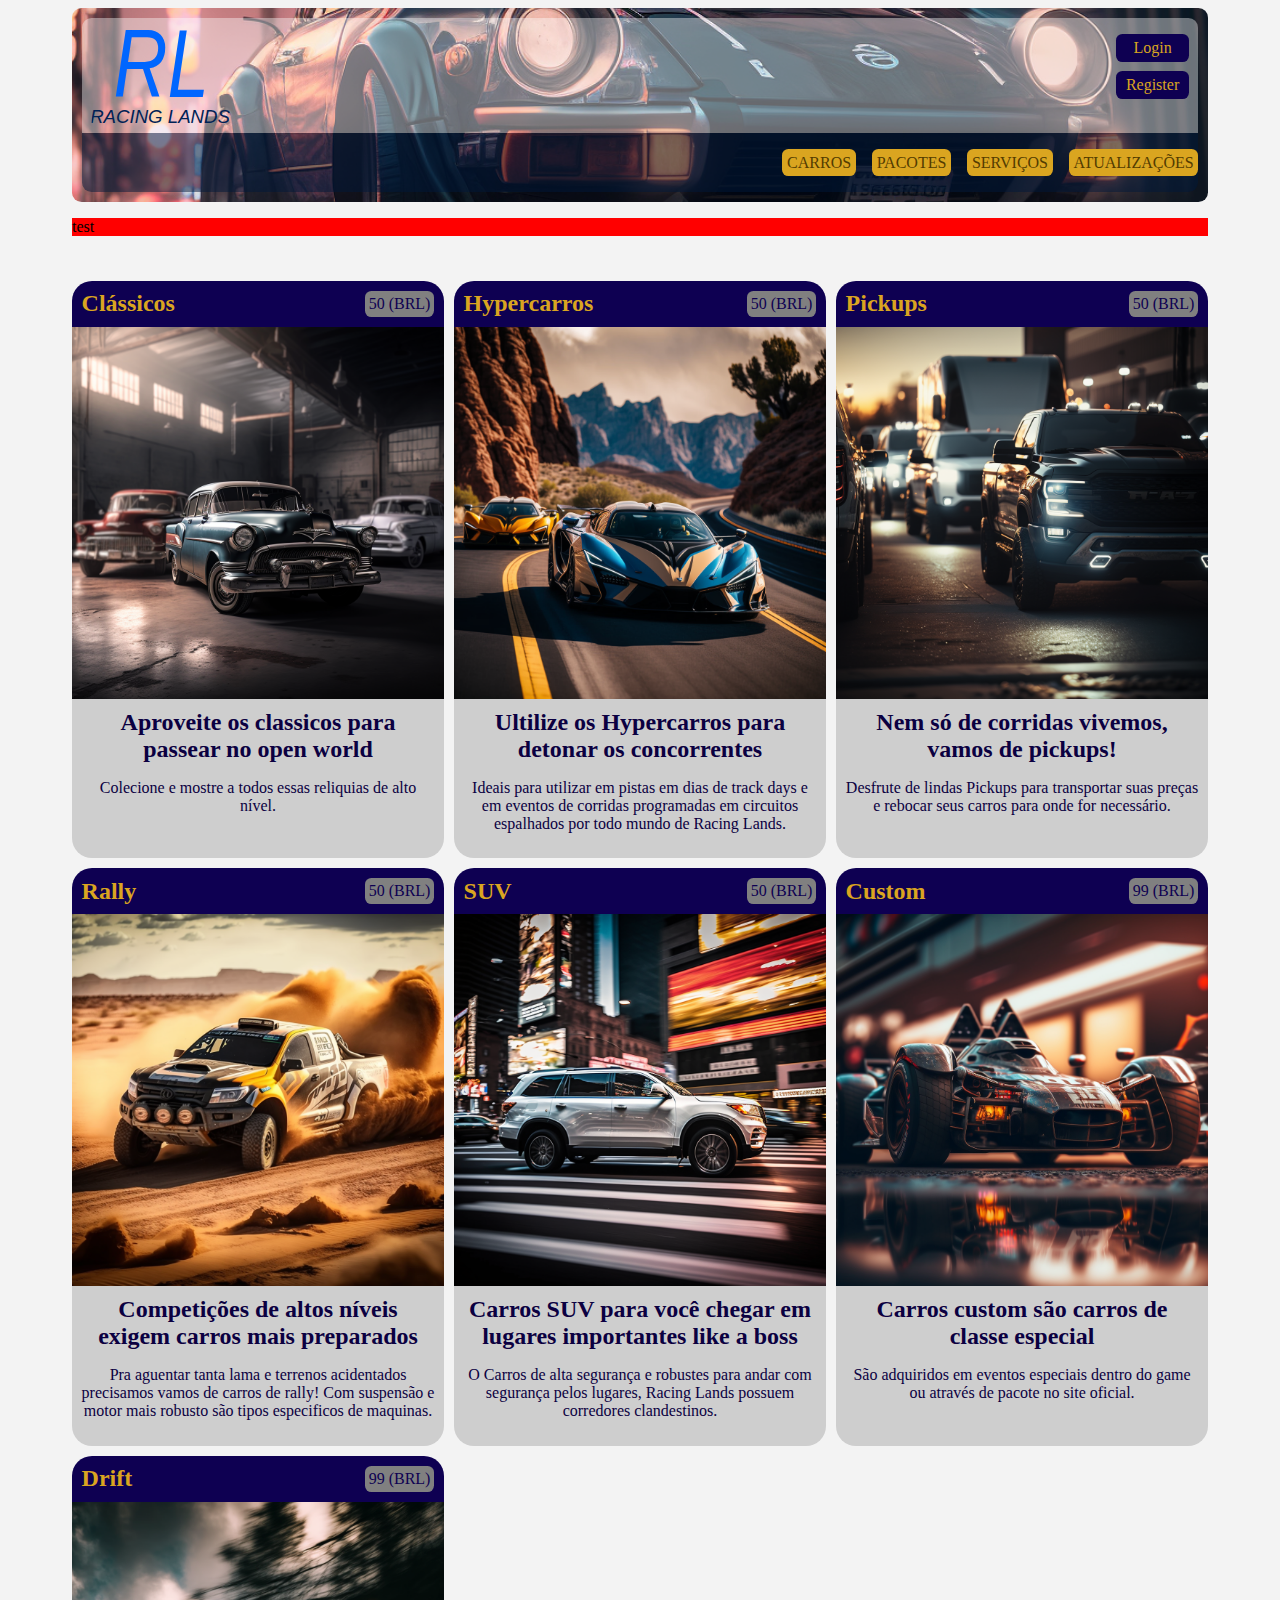
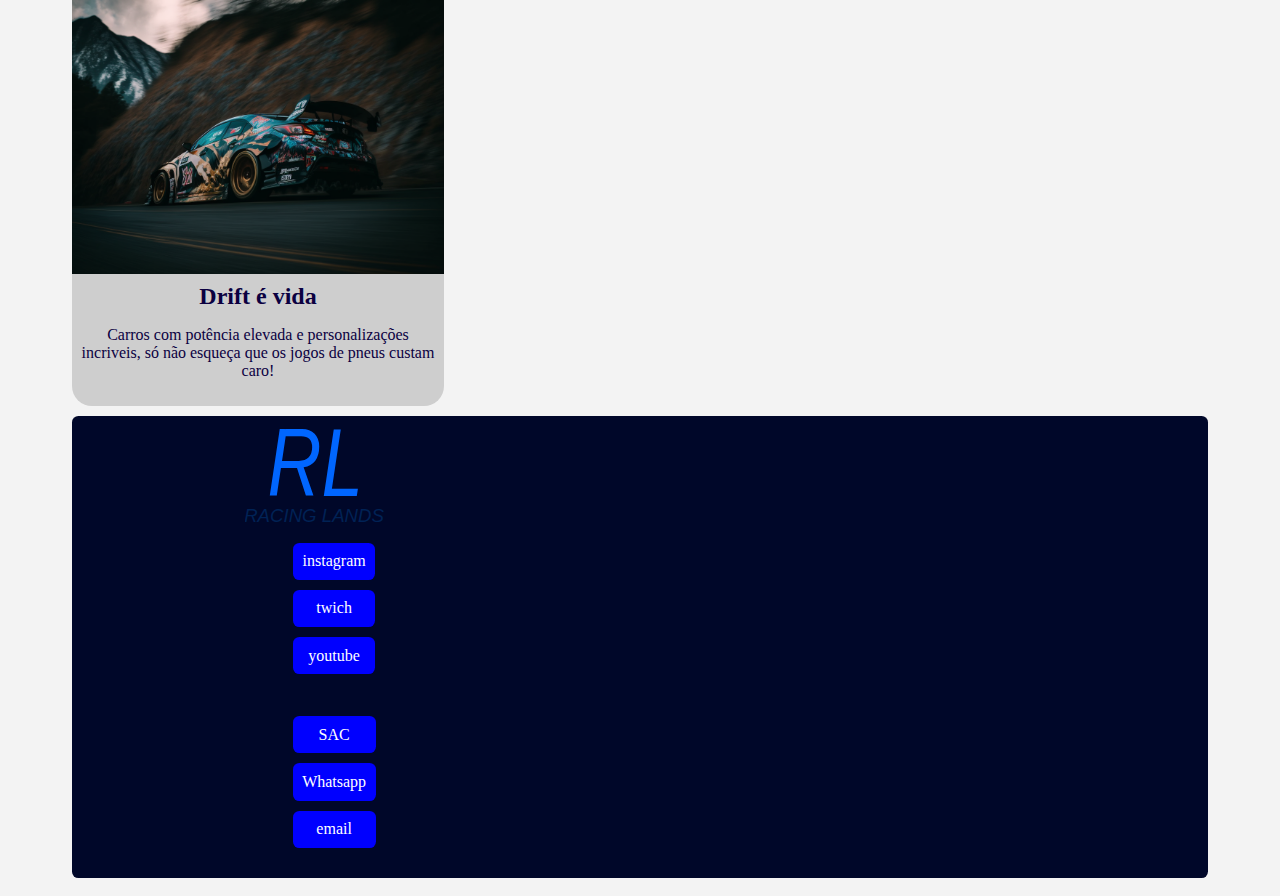
==== index.html @ 7b497609 "c1" ====
<html>

<head>
  <meta charset="UTF-8">
  <meta name="viewport" content="width=device-width, initial-scale=1.0">
  <link rel="stylesheet" href="/style/index.css">
  <title> Racing Lands </title>
</head>

<body>
  <div class="all">

    <header class="topbox">
      <div class="topboxstyle"><img id="logo" src="/img/logo.svg">
        <nav>
          <ul class="list">
            <li id="logreg"> <a href="/"> Login</a>
            </li>
            <li id="logreg"> <a href="/"> Register</a>
            </li>
          </ul>
        </nav>
      </div>

      <nav class="mainnav , topboxstyle2">
        <ul class=" list , mainnavbuttons">
          <li class="mnbuttons"><a href="/subpag/carros.html"> CARROS</a></li>

          <li class="mnbuttons"><a href="/subpag/pacotes.html"> PACOTES</a></li>

          <li class="mnbuttons"><a href="/subpag/servicos.html"> SERVIÇOS</a></li>

          <li class="mnbuttons"><a href="/subpag/atualizacoes.html"> ATUALIZAÇÕES</a></li>
        </ul>
      </nav>
    </header>

    <main>
      <section class="mainscript"><p>test</p></section>
    </main>


    <main class="container">
    <div class="productinto">
      
      <section class="section">
        <div class="item">
          <h2 class="descrip"><a href=" /">Clássicos</a></h2>
          <a class="tag1" href="/">50 (BRL)</a>
        </div>
        <div class="img1"><img src="/img/car/classico.png" alt="img_by_midjourney"></div>
        <div class="cont">
          <h2>Aproveite os classicos para passear no open world </h2>
          <p>Colecione e mostre a todos essas reliquias de alto nível. </p>
        </div>
      </section>

      <section class="section">
        <div class="item">
          <h2 class="descrip"><a href=" /">Hypercarros</a></h2>
          <a class="tag1" href="/">50 (BRL)</a>
        </div>

        <div class="img1"><img src="/img/car/hypercar.png" alt="img_by_midjourney"></div>
        <div class="cont">
          <h2>Ultilize os Hypercarros para detonar os concorrentes</h2>
          <p>Ideais para utilizar em pistas em dias de track days e em eventos de corridas programadas em circuitos espalhados por todo mundo de Racing Lands.</p>
        </div>
      </section>

      <section class="section">
        <div class="item">
          <h2 class="descrip"><a href=" /">Pickups</a></h2>
          <a class="tag1" href="/">50 (BRL)</a>
        </div>
        
        <div class="img1"><img src="/img/car/work.png" alt="img_by_midjourney"></div>
        <div class="cont">
          <h2>Nem só de corridas vivemos, vamos de pickups!</h2>
          <p>Desfrute de lindas Pickups para transportar suas preças e rebocar seus carros para onde for necessário.</p>
        </div>
        </section>
        
        
        <section class="section">
        <div class="item">
          <h2 class="descrip"><a href=" /">Rally</a></h2>
          <a class="tag1" href="/">50 (BRL)</a>
        </div>
        
        <div class="img1"><img src="/img/car/rally.png" alt="img_by_midjourney"></div>
        <div class="cont">
          <h2>Competições de altos níveis exigem carros mais preparados </h2>
          <p>Pra aguentar tanta lama e terrenos acidentados precisamos vamos de carros de rally! Com suspensão e motor mais robusto são tipos especificos de maquinas.</p>
        </div>
        </section>
        
        
        <section class="section">
        <div class="item">
          <h2 class="descrip"><a href=" /">SUV</a></h2>
          <a class="tag1" href="/">50 (BRL)</a>
        </div>
        
        <div class="img1"><img src="/img/car/suv.png" alt="img_by_midjourney"></div>
        <div class="cont">
          <h2>Carros SUV para você chegar em lugares importantes like a boss</h2>
          <p>O Carros de alta segurança e robustes para andar com segurança pelos lugares, Racing Lands possuem corredores clandestinos.</p>
        </div>
        </section>
        
        
        <section class="section">
        <div class="item">
          <h2 class="descrip"><a href=" /">Custom</a></h2>
          <a class="tag1" href="/">99 (BRL)</a>
        </div>
        
        <div class="img1"><img src="/img/car/custom.png" alt="img_by_midjourney"></div>
        <div class="cont">
          <h2>Carros custom são carros de classe especial </h2>
          <p>São adquiridos em eventos especiais dentro do game ou através de pacote no site oficial.</p>
        </div>
        </section>
        
        <section class="section">
        <div class="item">
          <h2 class="descrip"><a href=" /">Drift</a></h2>
          <a class="tag1" href="/">99 (BRL)</a>
        </div>
        
        <div class="img1"><img src="/img/car/Drift.png" alt="img_by_midjourney"></div>
        <div class="cont">
          <h2>Drift é vida</h2>
          <p>Carros com potência elevada e personalizações incriveis, só não esqueça que os jogos de pneus custam caro! </p>
        </div>
      </section>
  
  <footer class="footer">
      <section>
        <div class="botlogo">
          <img src="/img/logo.svg" alt="">
        </div>

        <nav class="ftbuttonsdisplay">
          <ul class="list">
            <img src="" alt="">
            <li class="ftbuttons">instagram</li>

            <img src="" alt="">
            <li class="ftbuttons">twich</li>

            <img src="" alt="">
            <li class="ftbuttons">youtube</li>
          </ul>
        </nav>
        <nav class="ftbuttonsdisplay">
          <ul class="list">
            <img src="" alt="">
            <li class="ftbuttons">SAC </li>

            <img src="" alt="">
            <li class="ftbuttons">Whatsapp</li>

            <img src="" alt="">
            <li class="ftbuttons">email</li>
          </ul>
        </nav>
      </section>
    </footer>
<script src="/script.js"></script>
</body>

</html>
---- style/index.css ----
/*Geral config start*/

/* Personalização da barra de rolagem */
::-webkit-scrollbar {
  width: 0.6rem;

  background-color: #c5c3c3;
}
/* Personalização do polegar da barra de rolagem */
::-webkit-scrollbar-thumb {
  background-color: #dddddd;
  border-radius: 1rem;
}

body,
a,
h2,
div,
h1 {
  text-decoration: none;
  color: inherit;
  margin: 0px;
}
body {
  max-width: 90%;
  margin: auto;
  font-size: 16px;
  background-color: #f3f3f3;
}
.all {
  display: grid;
  grid-template-rows: repeat(4, auto);
  margin: 0.5rem;
}
/*header start*/

.topbox {
  display: grid;
  grid-row: 1 /2;
  border-radius: 0.6rem;
  padding: 0.6rem;
  background-image: url("/img/topbar/top1.png");
  background-repeat: no-repeat;
  background-position: center;
  background-size: cover;
}

.topboxstyle {
  display: grid;
  grid-template-columns: 4fr 1fr;

  border-top-left-radius: 0.6rem;
  border-top-right-radius: 0.6rem;

  background-color: rgba(255, 255, 255, 0.4);
}
.topboxstyle2 {
  border-bottom-left-radius: 0.6rem;
  border-bottom-right-radius: 0.6rem;

  background-color: rgba(0, 23, 58, 0.5);
}

#logo {
  align-self: center;

  padding: 0.6rem;
  border-radius: 0.6rem;
}

.list {
  align-self: center;
  justify-self: end;
  text-decoration: none;
  list-style: none;
  text-align: center;
}
/* register and login buttons*/
#logreg {
  grid-column: 2;

  font-size: 1rem;
  padding: 5px 0.6rem;
  margin: 0.6rem;
  border-radius: 0.4rem;

  background-color: rgb(14, 0, 82);
  color: rgb(218, 165, 32);

  transition: 0.2s;
}

#logreg:hover {
  grid-column: 2;

  font-size: 1rem;
  padding: 5px 0.6rem;
  margin: 0.6rem;
  border-radius: 0.4rem;

  color: rgb(83, 60, 1);
  background-color: rgb(218, 165, 32);

  transform: scale(1.1);
  transition: 0.2s;
}

/* register and login buttons end*/

/*main nav base*/

.mainnavbuttons {
  display: flex;

  place-content: center;

  gap: 1rem;
}
/*main nav buttons start*/
.mnbuttons {
  border-radius: 0.4rem;
  padding: 0.3rem;
  font-size: 1rem;

  text-align: center;

  color: rgb(83, 60, 1);
  background-color: rgb(218, 165, 32);

  transition: 0.1s;
}

.mnbuttons:hover {
  border-radius: 0.4rem;
  padding: 0.3rem;
  font-size: 1rem;

  text-align: center;

  color: rgb(14, 0, 82);
  background-color: rgb(91, 156, 255);

  transition: 0.2s;
  transform: scale(1.1);
}
/*main nav buttons end*/

/*header end*/

/* Main start*/

.mainscript {
  grid-row: 2/3;
  background-color: red;
}

.container {
  display: grid;
  grid-row: 3/4;

  font-size: 1rem;
  padding-top: 0.6rem;
  padding-bottom: 0.6rem;
  gap: 0.6rem;
}

.productinto {
  display: grid;
  grid-row: 3 / 4;

  grid-template-columns: repeat(3, 1fr);
  gap: 10px;
}

.section {
  grid-template-rows: auto auto 1fr;
  display: grid;
}

.item {
  display: grid;

  max-width: 100%;
  grid-template-columns: 1fr auto;
  grid-row: 1;
  padding: 0.6rem;
  gap: 5px;

  color: rgb(218, 165, 32);
  background-color: rgb(14, 0, 82);

  text-align: center;

  border-top-right-radius: 20px;
  border-top-left-radius: 20px;
}
.descrip {
  place-self: start;
}
.tag1 {
  color: rgb(14, 0, 82);
  background-color: rgb(128, 128, 128);
  padding: 4px;
  border-radius: 0.4rem;

  place-self: center;
}

.img1 {
  grid-row: 2;
}
.img1 img {
  max-width: 100%;
  max-height: 100%;
}

.cont {
  grid-row: 3 / 5;

  color: rgb(11, 0, 65);
  background-color: rgb(206, 206, 206);

  text-align: center;
  padding: 0.6rem;
  border-bottom-left-radius: 20px;
  border-bottom-right-radius: 20px;
}
/* normal container end*/

/*normal footer start*/

.footer {
  display: grid;

  grid-row: 4 /5;

  grid-column: 1/4;
  font-size: 1rem;

  padding: 0.6rem;
  grid-template-columns: repeat(3, auto);

  border-radius: 0.4rem;
  background-color: rgba(0, 7, 41);
}

.botlogo {
  place-self: center;
}
.ftbuttonsdisplay {
  display: grid;
  grid-template-columns: auto auto;
}
.ftbuttons {
  background-color: rgb(0, 0, 255);

  margin: 5px;
  border-radius: 0.4rem;
  padding: 0.6rem;

  color: white;
}

/*Normal footer end*/

/*Media Start 700px

@media (max-width: 700px) {

}*/
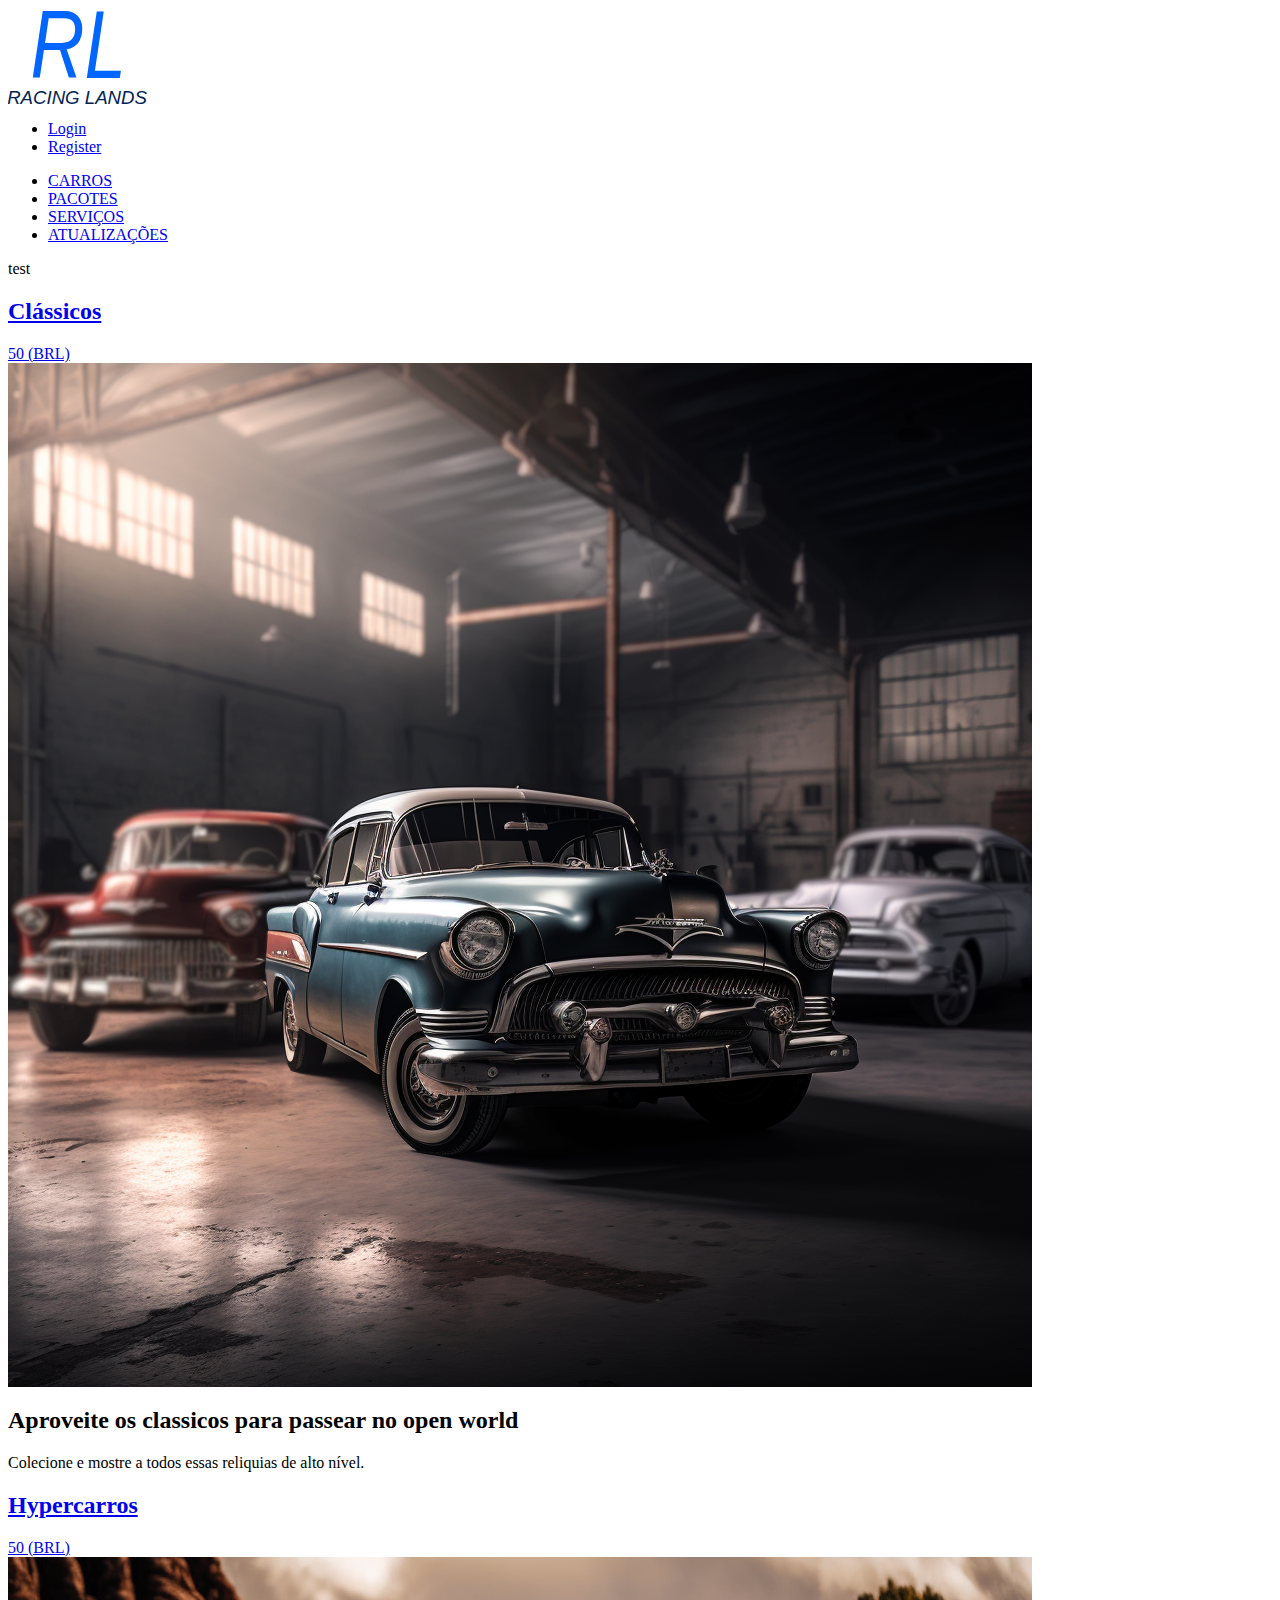
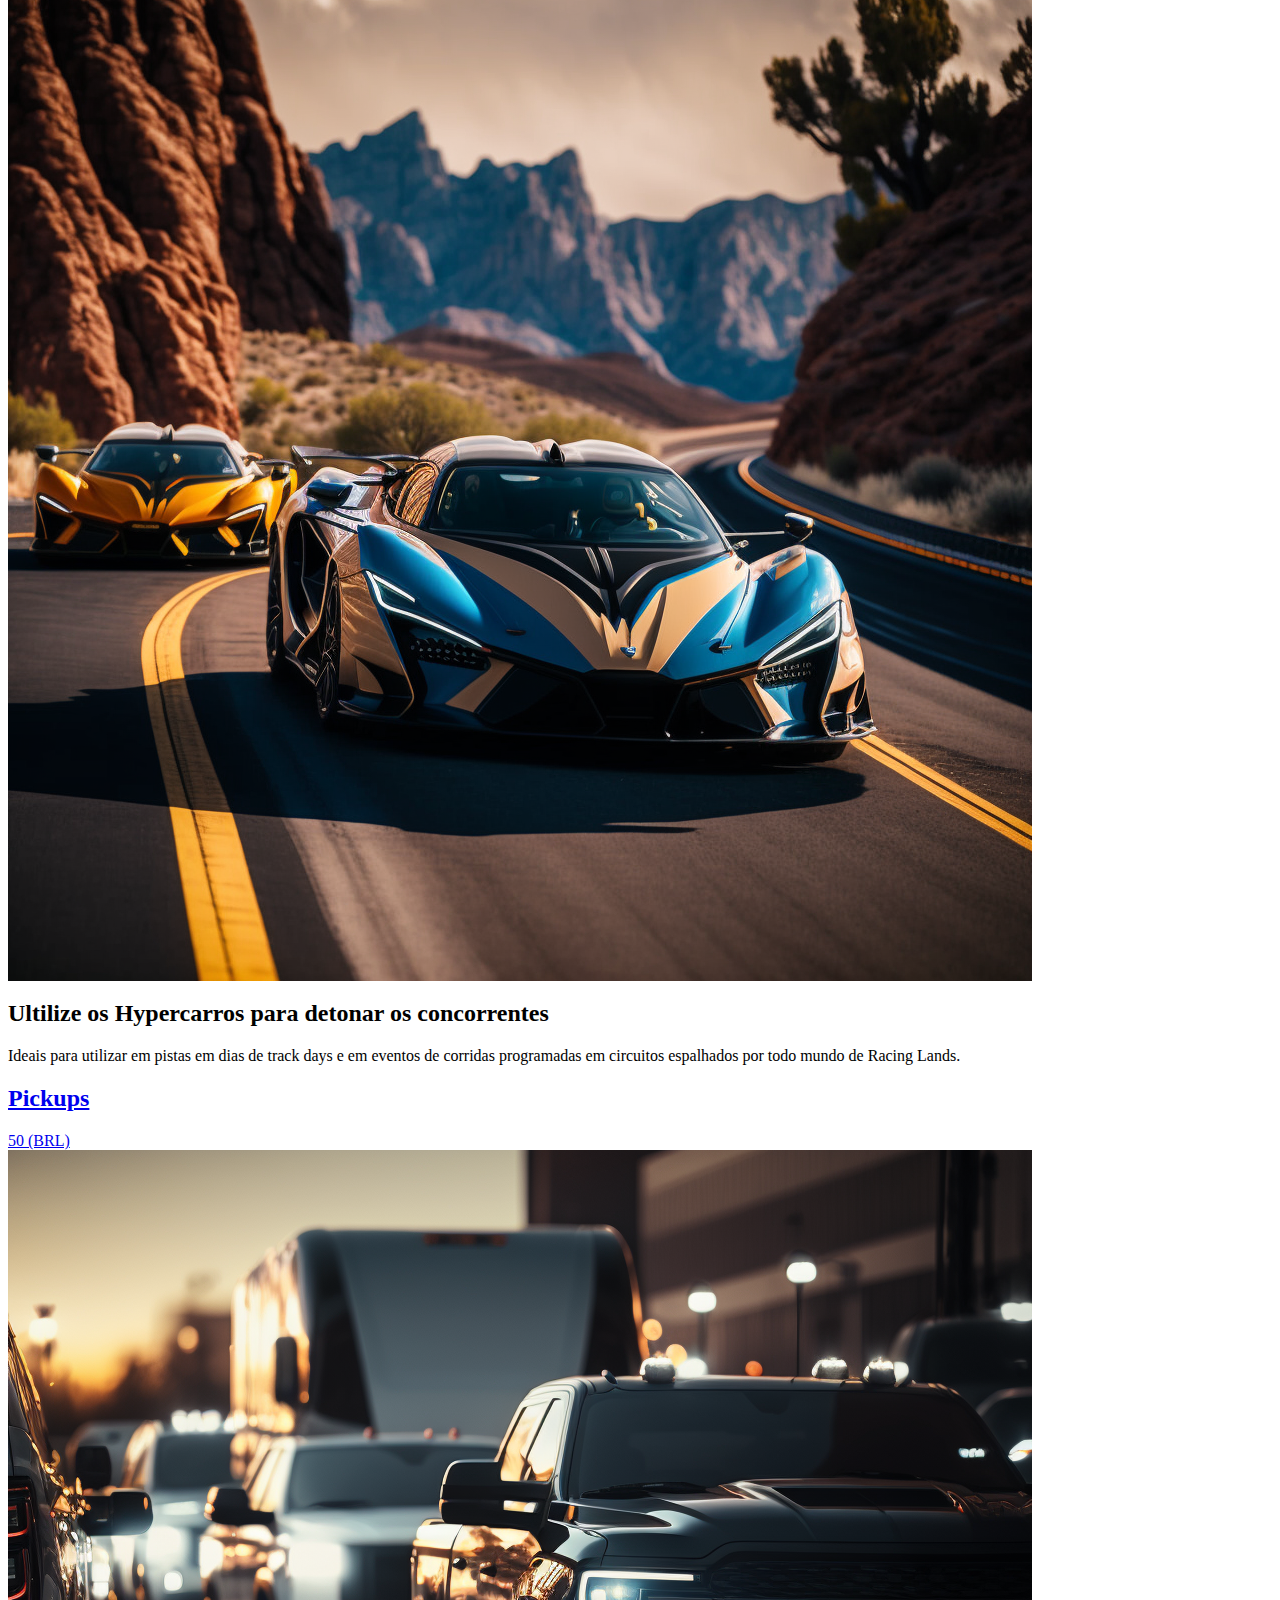
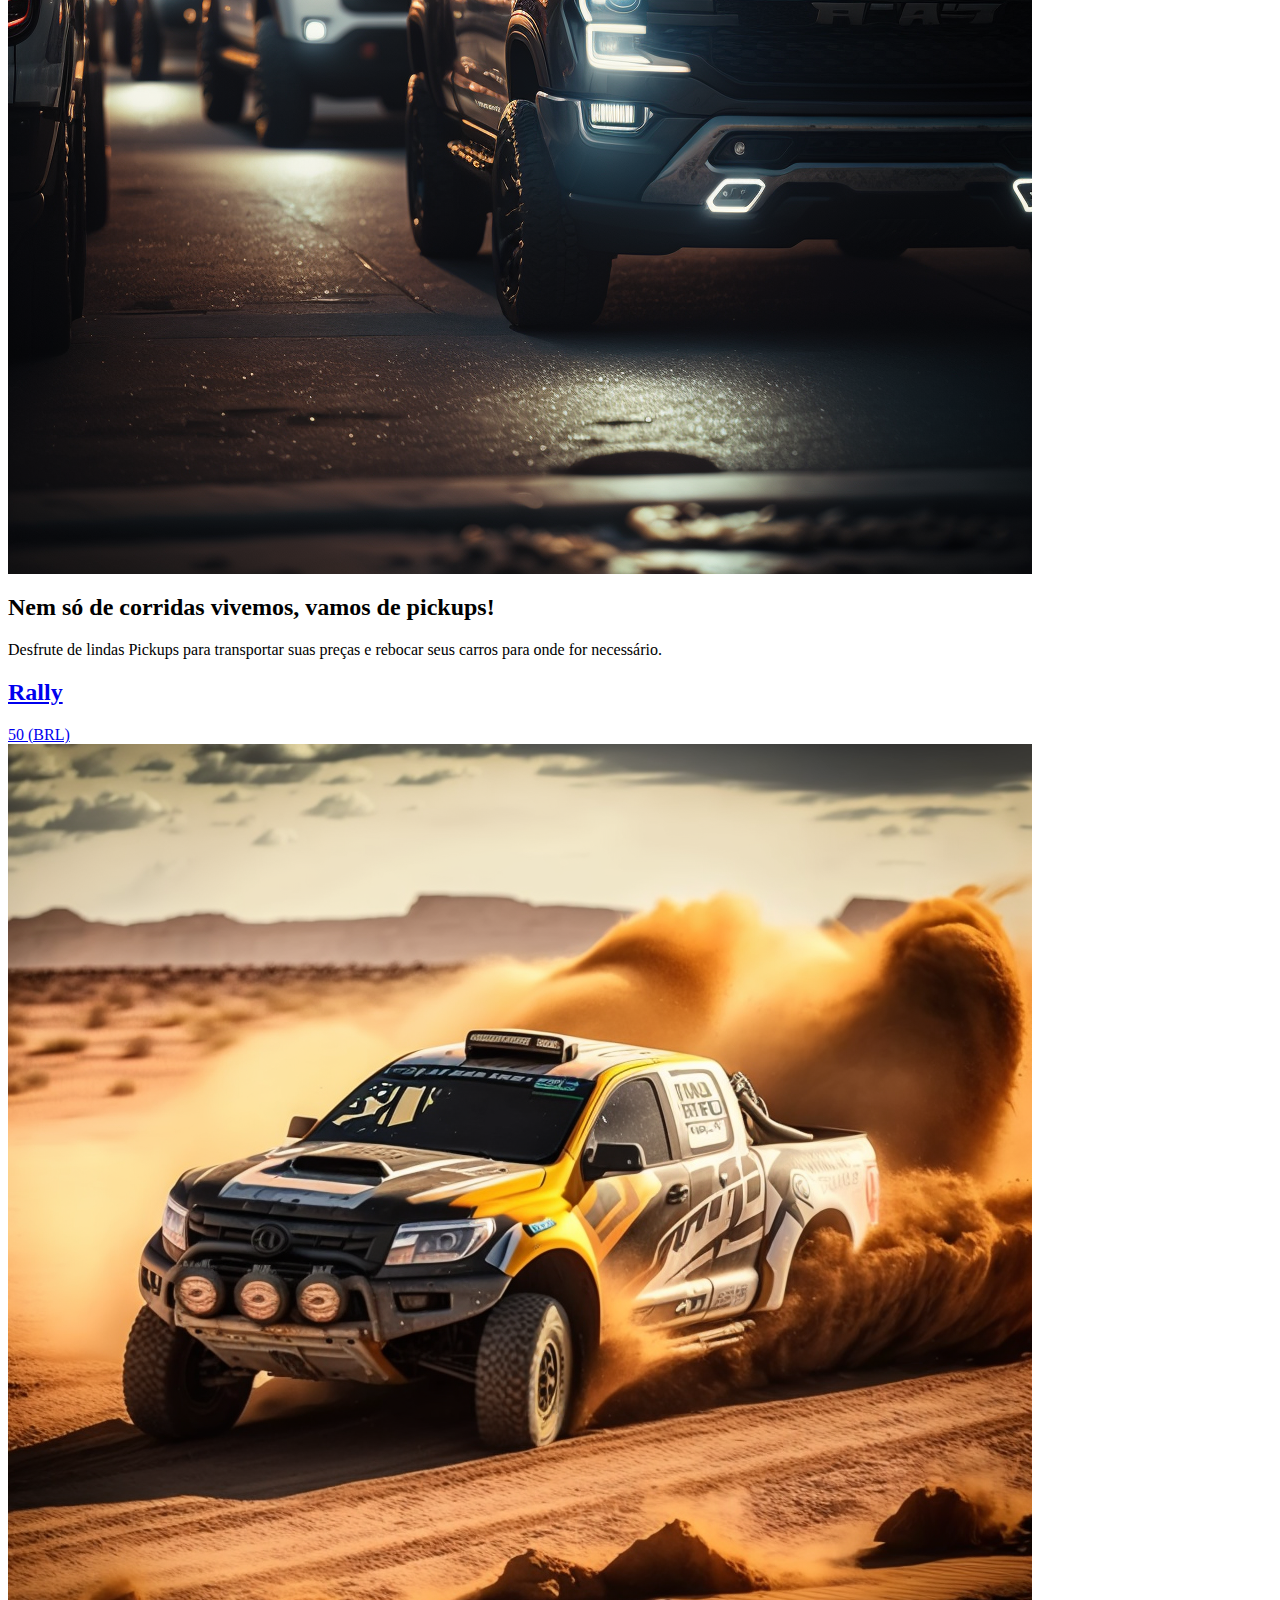
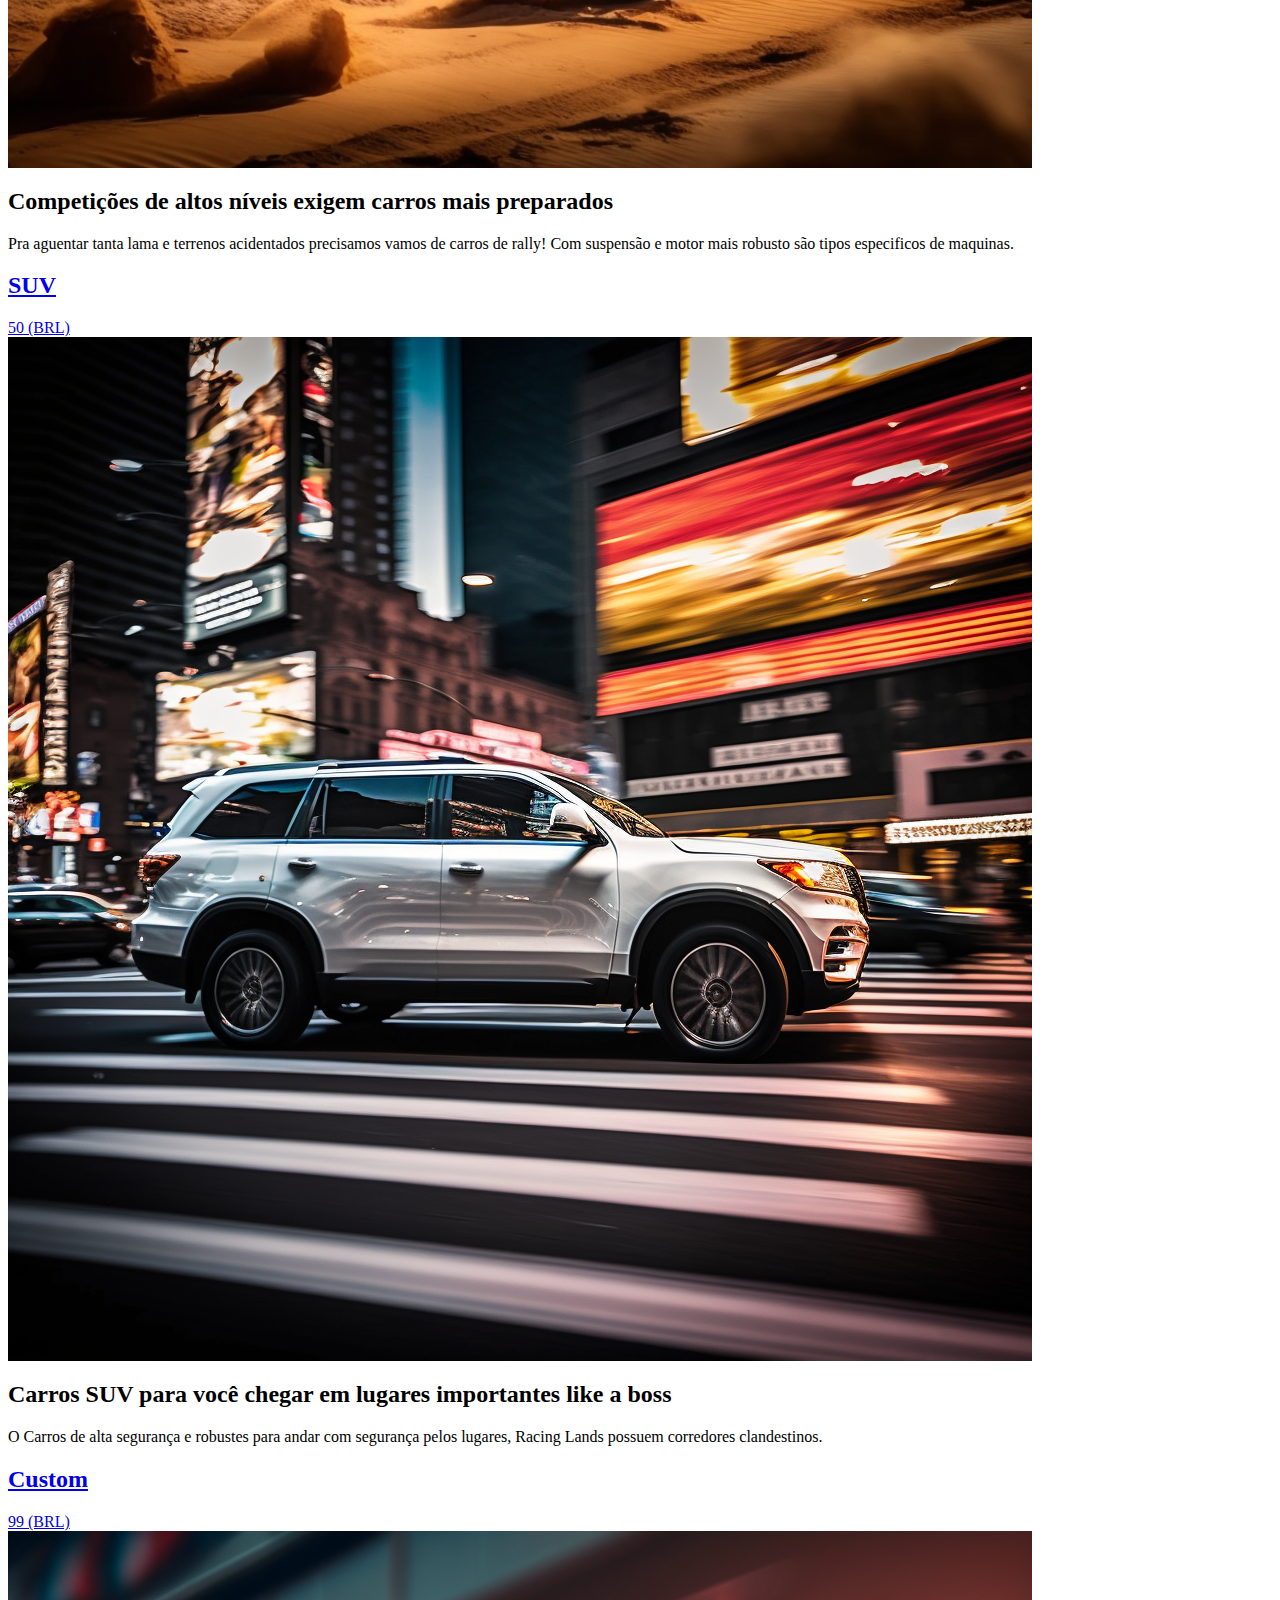
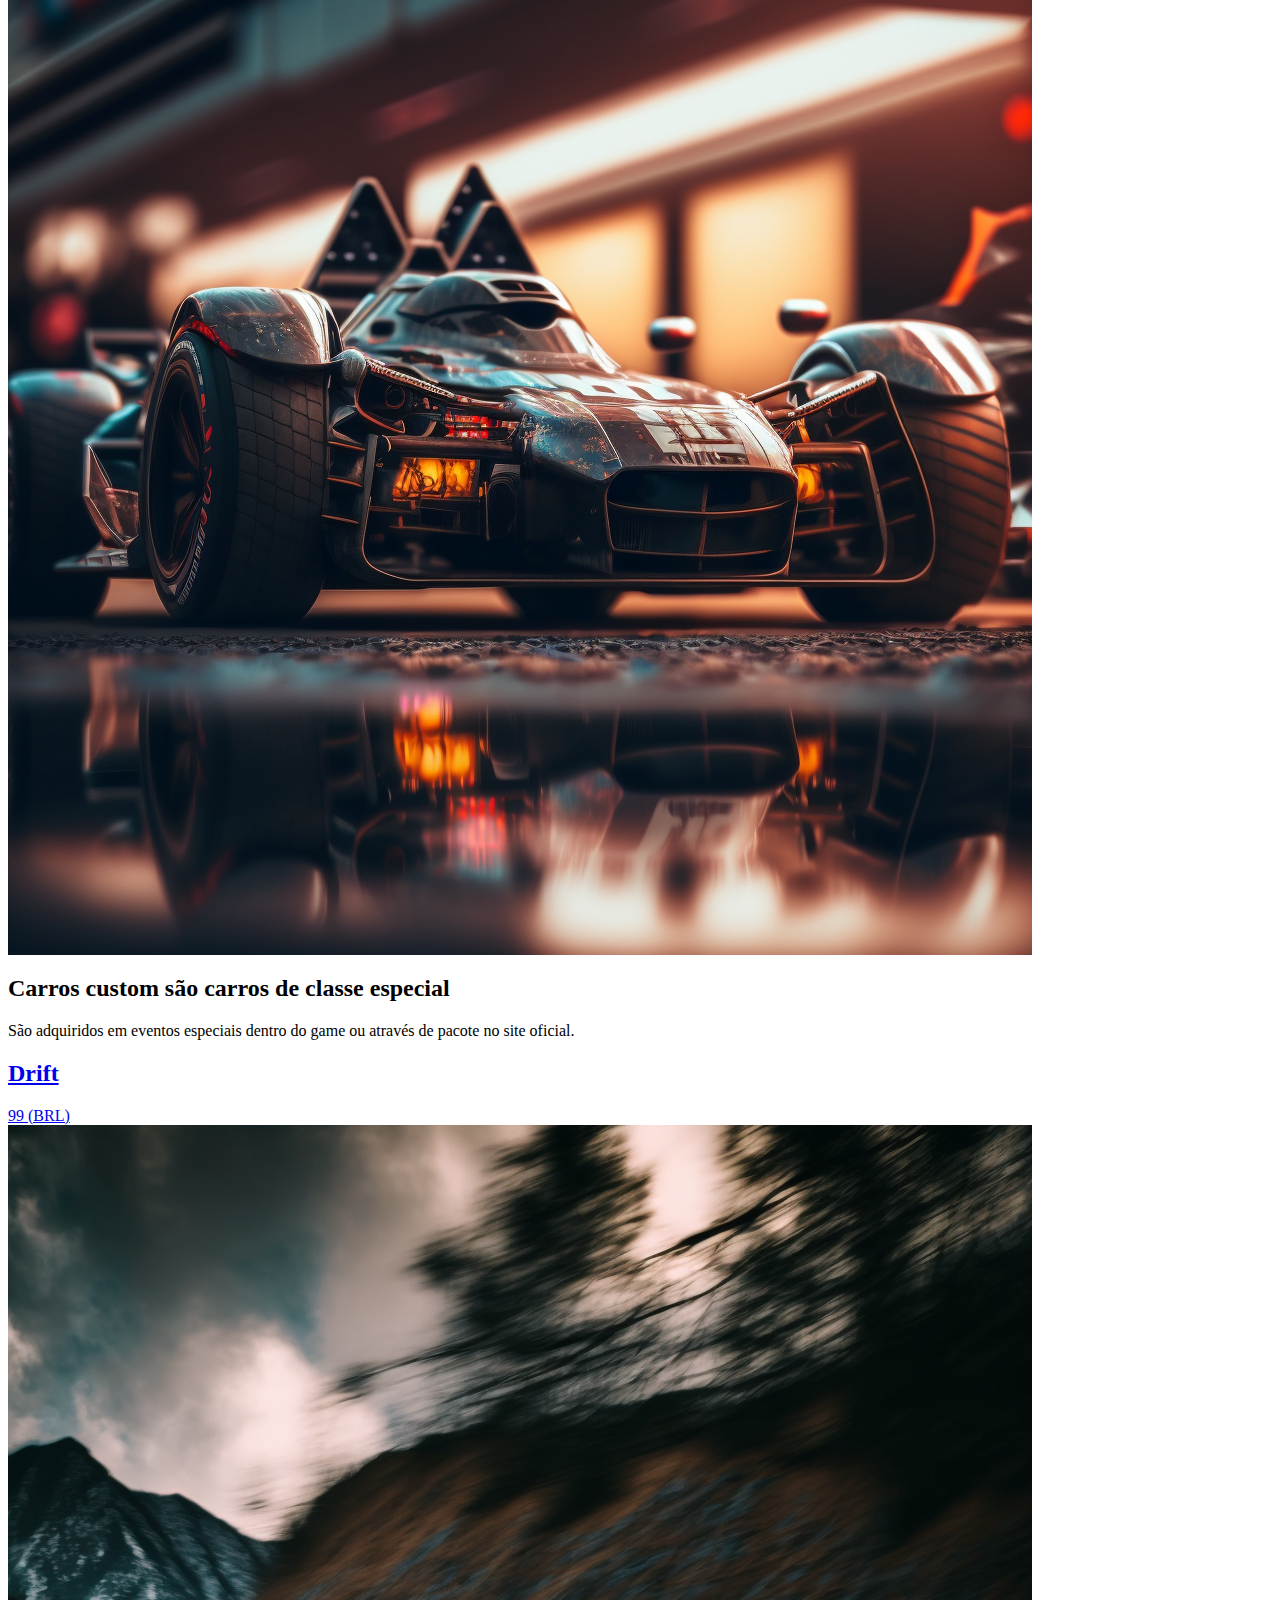
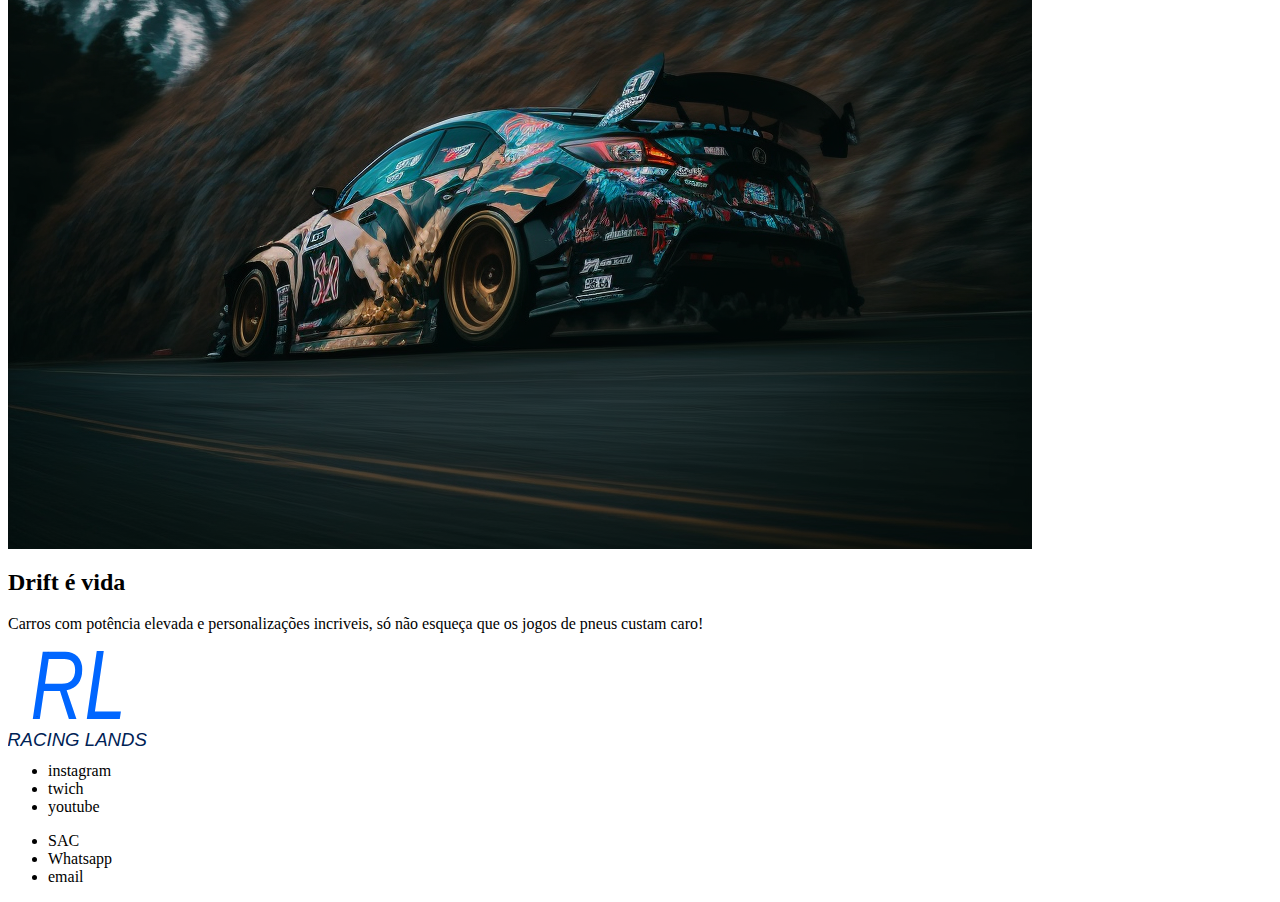
==== commit b43704e4: "Update index.html" ====
--- a/index.html
+++ b/index.html
@@ -3,7 +3,7 @@
 <head>
   <meta charset="UTF-8">
   <meta name="viewport" content="width=device-width, initial-scale=1.0">
-  <link rel="stylesheet" href="/style/index.css">
+  <link rel="stylesheet" href="racelands.com/style/index.css">
   <title> Racing Lands </title>
 </head>
 
@@ -171,4 +171,4 @@
 <script src="/script.js"></script>
 </body>
 
-</html>+</html>
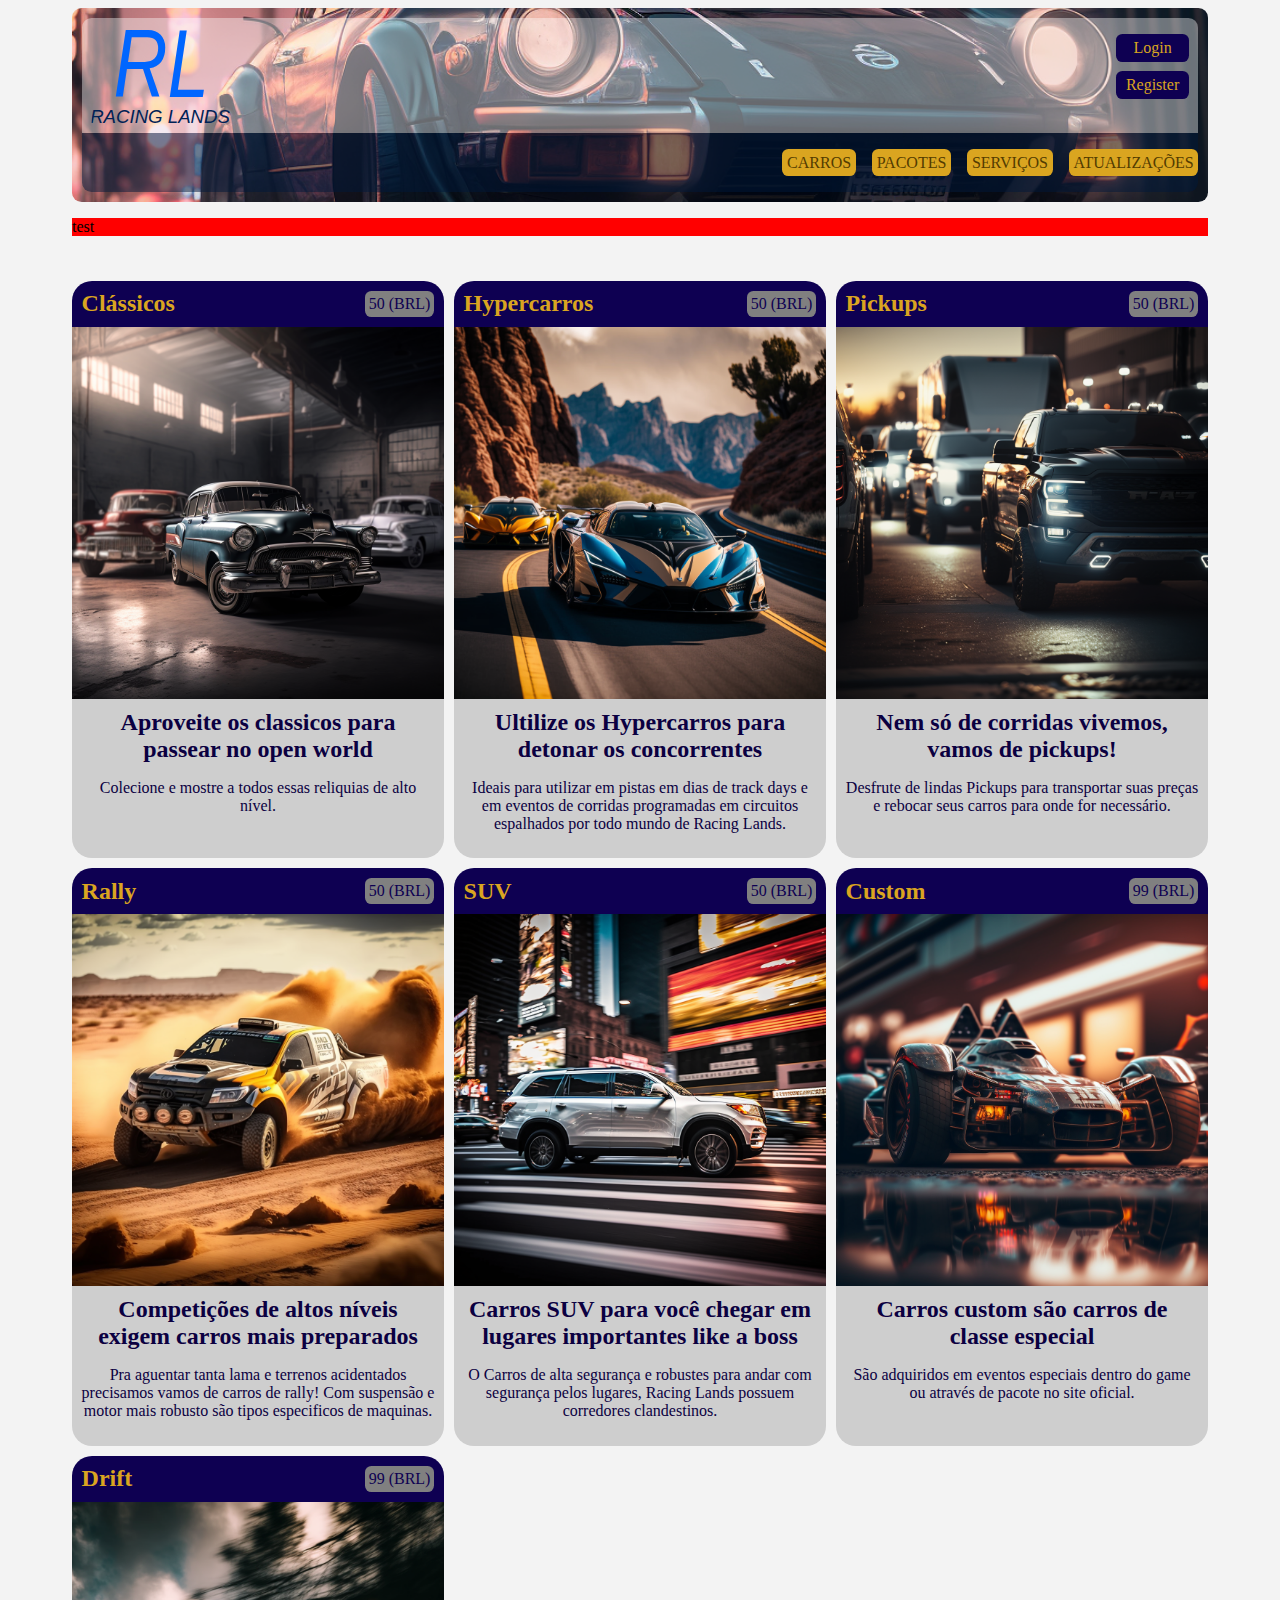
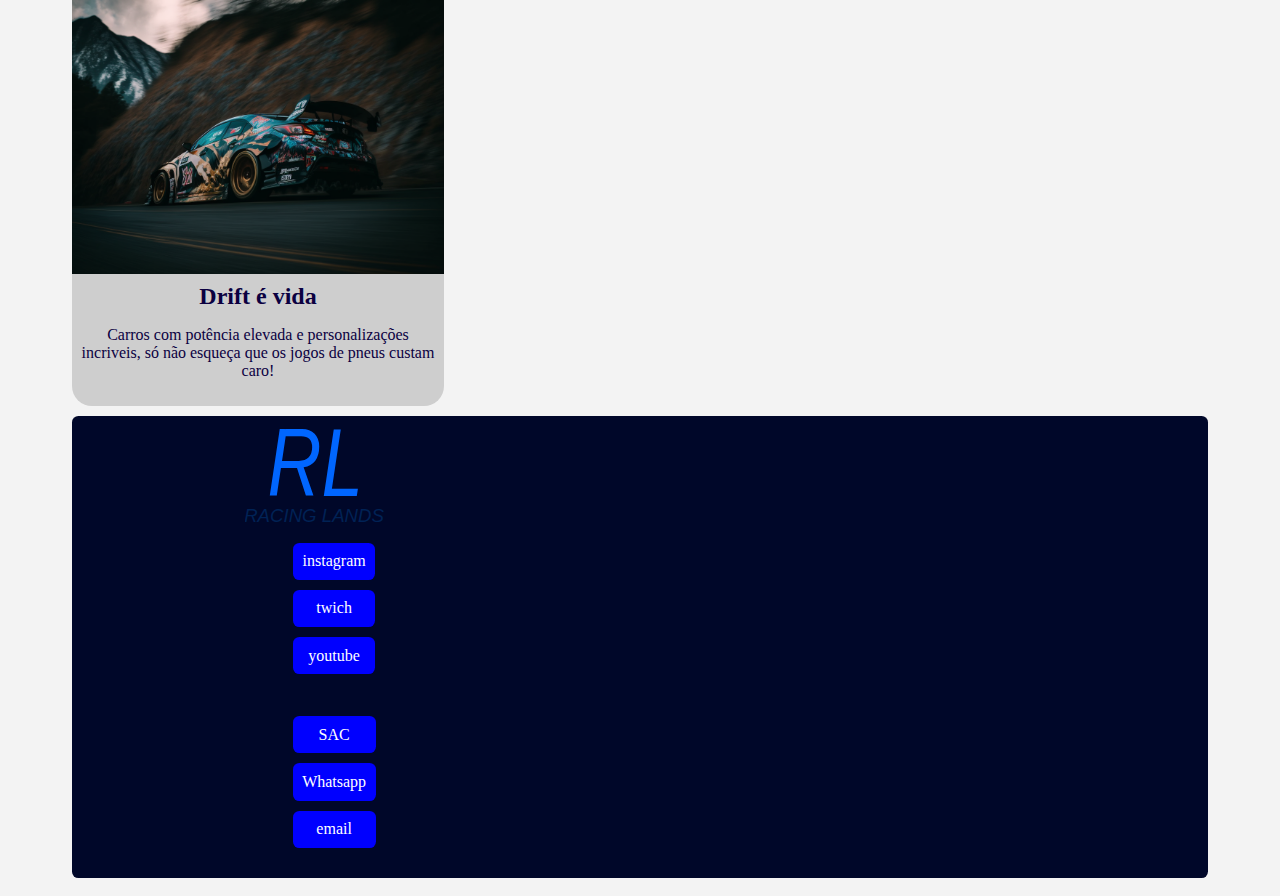
==== commit c7837e8d: "Update index.html" ====
--- a/index.html
+++ b/index.html
@@ -3,7 +3,7 @@
 <head>
   <meta charset="UTF-8">
   <meta name="viewport" content="width=device-width, initial-scale=1.0">
-  <link rel="stylesheet" href="racelands.com/style/index.css">
+  <link rel="stylesheet" href="style/index.css">
   <title> Racing Lands </title>
 </head>
 
--- a/style/index.css
+++ b/style/index.css
@@ -0,0 +1,270 @@
+/*Geral config start*/
+
+/* Personalização da barra de rolagem */
+::-webkit-scrollbar {
+  width: 0.6rem;
+
+  background-color: #c5c3c3;
+}
+/* Personalização do polegar da barra de rolagem */
+::-webkit-scrollbar-thumb {
+  background-color: #dddddd;
+  border-radius: 1rem;
+}
+
+body,
+a,
+h2,
+div,
+h1 {
+  text-decoration: none;
+  color: inherit;
+  margin: 0px;
+}
+body {
+  max-width: 90%;
+  margin: auto;
+  font-size: 16px;
+  background-color: #f3f3f3;
+}
+.all {
+  display: grid;
+  grid-template-rows: repeat(4, auto);
+  margin: 0.5rem;
+}
+/*header start*/
+
+.topbox {
+  display: grid;
+  grid-row: 1 /2;
+  border-radius: 0.6rem;
+  padding: 0.6rem;
+  background-image: url("/img/topbar/top1.png");
+  background-repeat: no-repeat;
+  background-position: center;
+  background-size: cover;
+}
+
+.topboxstyle {
+  display: grid;
+  grid-template-columns: 4fr 1fr;
+
+  border-top-left-radius: 0.6rem;
+  border-top-right-radius: 0.6rem;
+
+  background-color: rgba(255, 255, 255, 0.4);
+}
+.topboxstyle2 {
+  border-bottom-left-radius: 0.6rem;
+  border-bottom-right-radius: 0.6rem;
+
+  background-color: rgba(0, 23, 58, 0.5);
+}
+
+#logo {
+  align-self: center;
+
+  padding: 0.6rem;
+  border-radius: 0.6rem;
+}
+
+.list {
+  align-self: center;
+  justify-self: end;
+  text-decoration: none;
+  list-style: none;
+  text-align: center;
+}
+/* register and login buttons*/
+#logreg {
+  grid-column: 2;
+
+  font-size: 1rem;
+  padding: 5px 0.6rem;
+  margin: 0.6rem;
+  border-radius: 0.4rem;
+
+  background-color: rgb(14, 0, 82);
+  color: rgb(218, 165, 32);
+
+  transition: 0.2s;
+}
+
+#logreg:hover {
+  grid-column: 2;
+
+  font-size: 1rem;
+  padding: 5px 0.6rem;
+  margin: 0.6rem;
+  border-radius: 0.4rem;
+
+  color: rgb(83, 60, 1);
+  background-color: rgb(218, 165, 32);
+
+  transform: scale(1.1);
+  transition: 0.2s;
+}
+
+/* register and login buttons end*/
+
+/*main nav base*/
+
+.mainnavbuttons {
+  display: flex;
+
+  place-content: center;
+
+  gap: 1rem;
+}
+/*main nav buttons start*/
+.mnbuttons {
+  border-radius: 0.4rem;
+  padding: 0.3rem;
+  font-size: 1rem;
+
+  text-align: center;
+
+  color: rgb(83, 60, 1);
+  background-color: rgb(218, 165, 32);
+
+  transition: 0.1s;
+}
+
+.mnbuttons:hover {
+  border-radius: 0.4rem;
+  padding: 0.3rem;
+  font-size: 1rem;
+
+  text-align: center;
+
+  color: rgb(14, 0, 82);
+  background-color: rgb(91, 156, 255);
+
+  transition: 0.2s;
+  transform: scale(1.1);
+}
+/*main nav buttons end*/
+
+/*header end*/
+
+/* Main start*/
+
+.mainscript {
+  grid-row: 2/3;
+  background-color: red;
+}
+
+.container {
+  display: grid;
+  grid-row: 3/4;
+
+  font-size: 1rem;
+  padding-top: 0.6rem;
+  padding-bottom: 0.6rem;
+  gap: 0.6rem;
+}
+
+.productinto {
+  display: grid;
+  grid-row: 3 / 4;
+
+  grid-template-columns: repeat(3, 1fr);
+  gap: 10px;
+}
+
+.section {
+  grid-template-rows: auto auto 1fr;
+  display: grid;
+}
+
+.item {
+  display: grid;
+
+  max-width: 100%;
+  grid-template-columns: 1fr auto;
+  grid-row: 1;
+  padding: 0.6rem;
+  gap: 5px;
+
+  color: rgb(218, 165, 32);
+  background-color: rgb(14, 0, 82);
+
+  text-align: center;
+
+  border-top-right-radius: 20px;
+  border-top-left-radius: 20px;
+}
+.descrip {
+  place-self: start;
+}
+.tag1 {
+  color: rgb(14, 0, 82);
+  background-color: rgb(128, 128, 128);
+  padding: 4px;
+  border-radius: 0.4rem;
+
+  place-self: center;
+}
+
+.img1 {
+  grid-row: 2;
+}
+.img1 img {
+  max-width: 100%;
+  max-height: 100%;
+}
+
+.cont {
+  grid-row: 3 / 5;
+
+  color: rgb(11, 0, 65);
+  background-color: rgb(206, 206, 206);
+
+  text-align: center;
+  padding: 0.6rem;
+  border-bottom-left-radius: 20px;
+  border-bottom-right-radius: 20px;
+}
+/* normal container end*/
+
+/*normal footer start*/
+
+.footer {
+  display: grid;
+
+  grid-row: 4 /5;
+
+  grid-column: 1/4;
+  font-size: 1rem;
+
+  padding: 0.6rem;
+  grid-template-columns: repeat(3, auto);
+
+  border-radius: 0.4rem;
+  background-color: rgba(0, 7, 41);
+}
+
+.botlogo {
+  place-self: center;
+}
+.ftbuttonsdisplay {
+  display: grid;
+  grid-template-columns: auto auto;
+}
+.ftbuttons {
+  background-color: rgb(0, 0, 255);
+
+  margin: 5px;
+  border-radius: 0.4rem;
+  padding: 0.6rem;
+
+  color: white;
+}
+
+/*Normal footer end*/
+
+/*Media Start 700px
+
+@media (max-width: 700px) {
+
+}*/
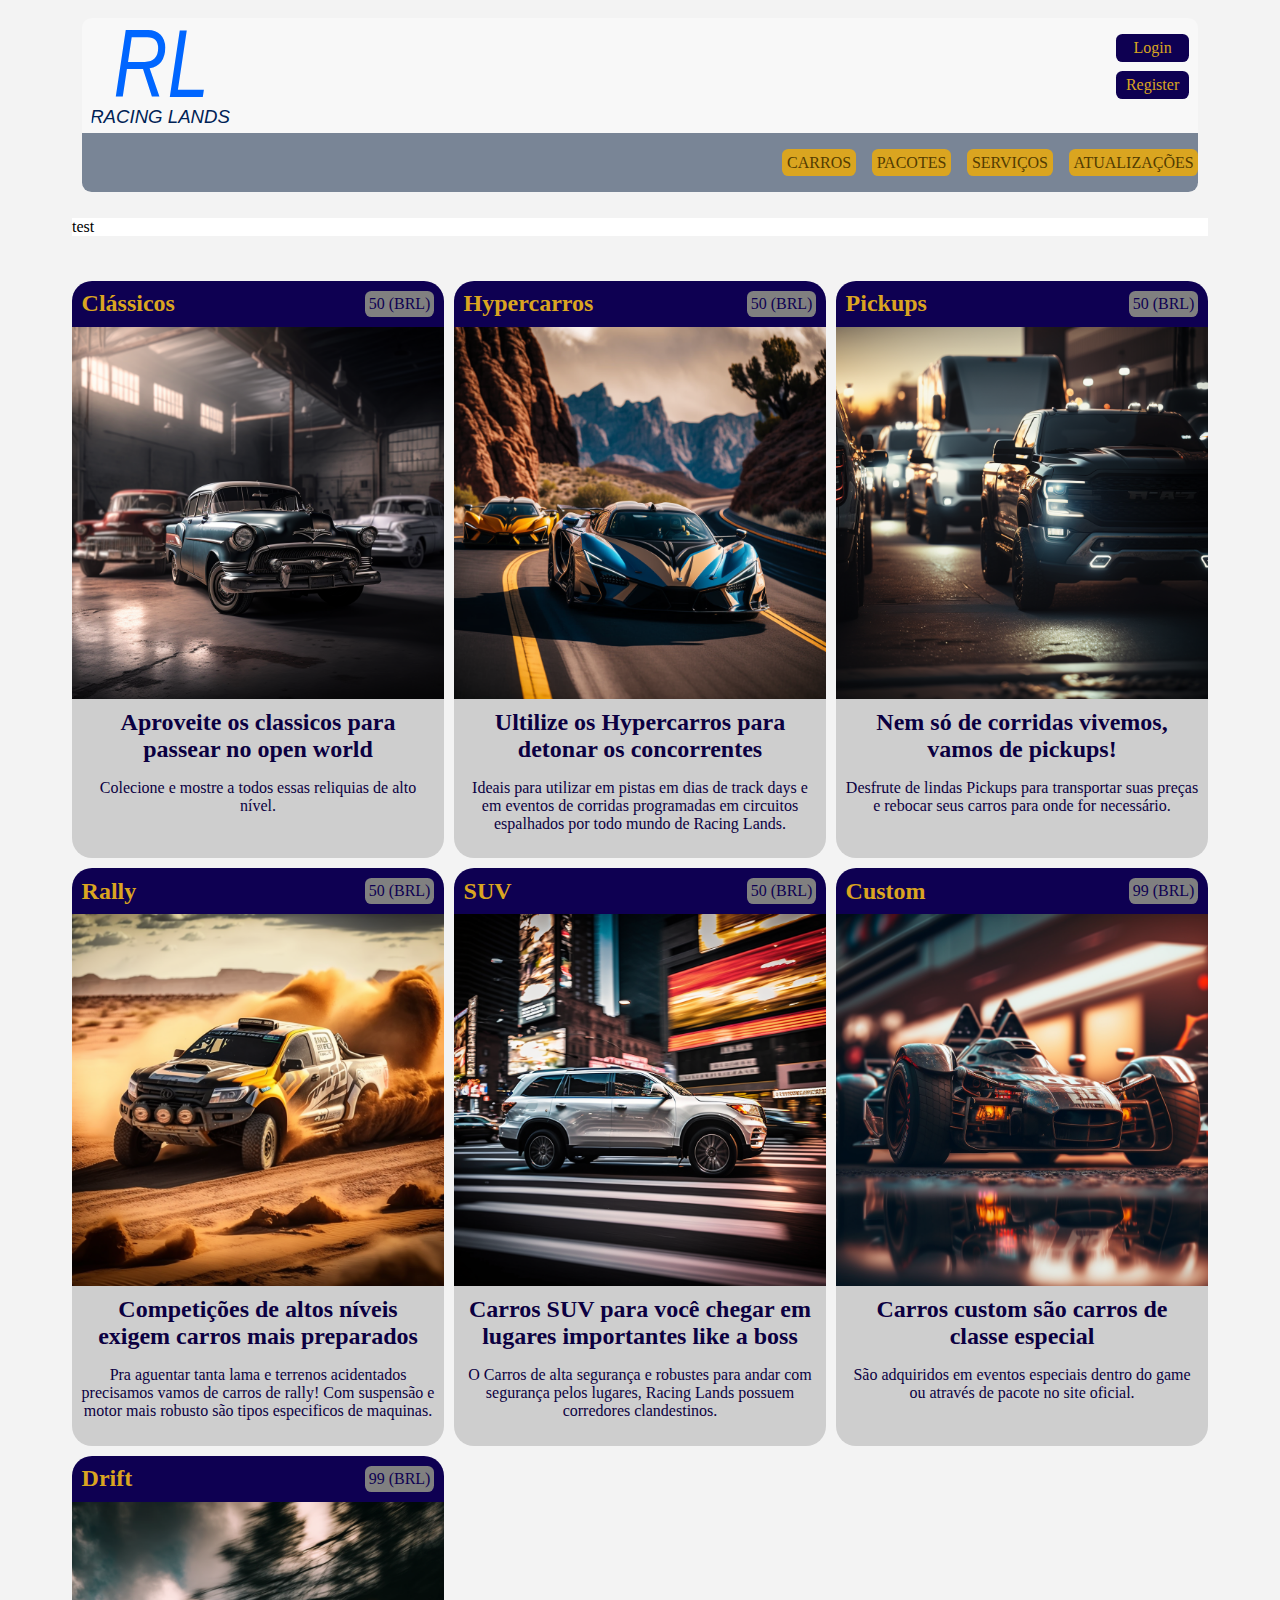
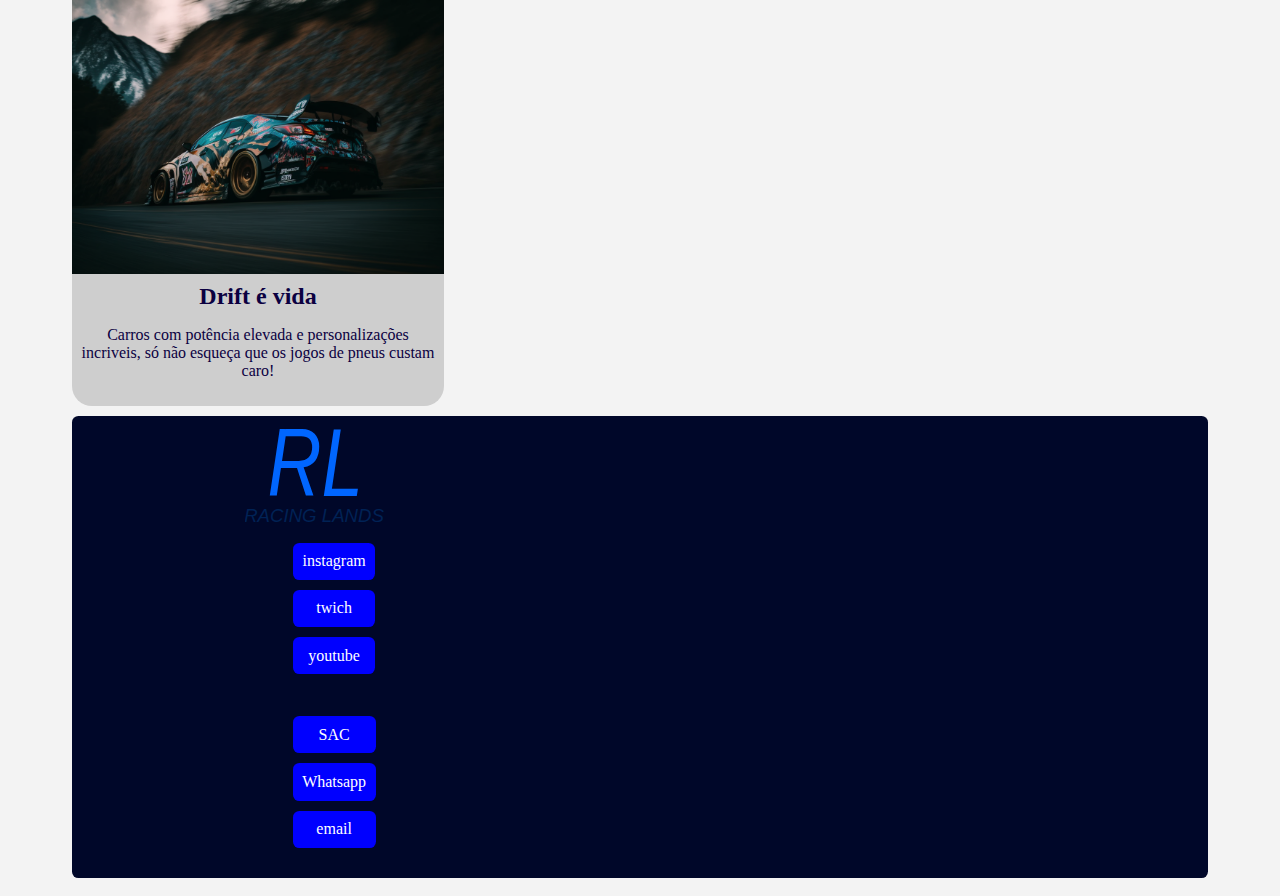
==== commit d1dca1c0: "Update index.html" ====
--- a/index.html
+++ b/index.html
@@ -3,7 +3,7 @@
 <head>
   <meta charset="UTF-8">
   <meta name="viewport" content="width=device-width, initial-scale=1.0">
-  <link rel="stylesheet" href="style/index.css">
+  <link rel="stylesheet" href="style/main.css">
   <title> Racing Lands </title>
 </head>
 
@@ -11,7 +11,7 @@
   <div class="all">
 
     <header class="topbox">
-      <div class="topboxstyle"><img id="logo" src="/img/logo.svg">
+      <div class="topboxstyle"><img id="logo" src="img/logo.svg">
         <nav>
           <ul class="list">
             <li id="logreg"> <a href="/"> Login</a>
@@ -24,13 +24,13 @@
 
       <nav class="mainnav , topboxstyle2">
         <ul class=" list , mainnavbuttons">
-          <li class="mnbuttons"><a href="/subpag/carros.html"> CARROS</a></li>
+          <li class="mnbuttons"><a href="subpag/carros.html"> CARROS</a></li>
 
-          <li class="mnbuttons"><a href="/subpag/pacotes.html"> PACOTES</a></li>
+          <li class="mnbuttons"><a href="subpag/pacotes.html"> PACOTES</a></li>
 
-          <li class="mnbuttons"><a href="/subpag/servicos.html"> SERVIÇOS</a></li>
+          <li class="mnbuttons"><a href="subpag/servicos.html"> SERVIÇOS</a></li>
 
-          <li class="mnbuttons"><a href="/subpag/atualizacoes.html"> ATUALIZAÇÕES</a></li>
+          <li class="mnbuttons"><a href="subpag/atualizacoes.html"> ATUALIZAÇÕES</a></li>
         </ul>
       </nav>
     </header>
@@ -48,7 +48,7 @@
           <h2 class="descrip"><a href=" /">Clássicos</a></h2>
           <a class="tag1" href="/">50 (BRL)</a>
         </div>
-        <div class="img1"><img src="/img/car/classico.png" alt="img_by_midjourney"></div>
+        <div class="img1"><img src="img/car/classico.png" alt="img_by_midjourney"></div>
         <div class="cont">
           <h2>Aproveite os classicos para passear no open world </h2>
           <p>Colecione e mostre a todos essas reliquias de alto nível. </p>
@@ -61,7 +61,7 @@
           <a class="tag1" href="/">50 (BRL)</a>
         </div>
 
-        <div class="img1"><img src="/img/car/hypercar.png" alt="img_by_midjourney"></div>
+        <div class="img1"><img src="img/car/hypercar.png" alt="img_by_midjourney"></div>
         <div class="cont">
           <h2>Ultilize os Hypercarros para detonar os concorrentes</h2>
           <p>Ideais para utilizar em pistas em dias de track days e em eventos de corridas programadas em circuitos espalhados por todo mundo de Racing Lands.</p>
@@ -74,7 +74,7 @@
           <a class="tag1" href="/">50 (BRL)</a>
         </div>
         
-        <div class="img1"><img src="/img/car/work.png" alt="img_by_midjourney"></div>
+        <div class="img1"><img src="img/car/work.png" alt="img_by_midjourney"></div>
         <div class="cont">
           <h2>Nem só de corridas vivemos, vamos de pickups!</h2>
           <p>Desfrute de lindas Pickups para transportar suas preças e rebocar seus carros para onde for necessário.</p>
@@ -88,7 +88,7 @@
           <a class="tag1" href="/">50 (BRL)</a>
         </div>
         
-        <div class="img1"><img src="/img/car/rally.png" alt="img_by_midjourney"></div>
+        <div class="img1"><img src="img/car/rally.png" alt="img_by_midjourney"></div>
         <div class="cont">
           <h2>Competições de altos níveis exigem carros mais preparados </h2>
           <p>Pra aguentar tanta lama e terrenos acidentados precisamos vamos de carros de rally! Com suspensão e motor mais robusto são tipos especificos de maquinas.</p>
@@ -102,7 +102,7 @@
           <a class="tag1" href="/">50 (BRL)</a>
         </div>
         
-        <div class="img1"><img src="/img/car/suv.png" alt="img_by_midjourney"></div>
+        <div class="img1"><img src="img/car/suv.png" alt="img_by_midjourney"></div>
         <div class="cont">
           <h2>Carros SUV para você chegar em lugares importantes like a boss</h2>
           <p>O Carros de alta segurança e robustes para andar com segurança pelos lugares, Racing Lands possuem corredores clandestinos.</p>
@@ -116,7 +116,7 @@
           <a class="tag1" href="/">99 (BRL)</a>
         </div>
         
-        <div class="img1"><img src="/img/car/custom.png" alt="img_by_midjourney"></div>
+        <div class="img1"><img src="img/car/custom.png" alt="img_by_midjourney"></div>
         <div class="cont">
           <h2>Carros custom são carros de classe especial </h2>
           <p>São adquiridos em eventos especiais dentro do game ou através de pacote no site oficial.</p>
@@ -129,7 +129,7 @@
           <a class="tag1" href="/">99 (BRL)</a>
         </div>
         
-        <div class="img1"><img src="/img/car/Drift.png" alt="img_by_midjourney"></div>
+        <div class="img1"><img src="img/car/Drift.png" alt="img_by_midjourney"></div>
         <div class="cont">
           <h2>Drift é vida</h2>
           <p>Carros com potência elevada e personalizações incriveis, só não esqueça que os jogos de pneus custam caro! </p>
@@ -139,7 +139,7 @@
   <footer class="footer">
       <section>
         <div class="botlogo">
-          <img src="/img/logo.svg" alt="">
+          <img src="img/logo.svg" alt="">
         </div>
 
         <nav class="ftbuttonsdisplay">
--- a/style/main.css
+++ b/style/main.css
@@ -0,0 +1,270 @@
+/*Geral config start*/
+
+/* Personalização da barra de rolagem */
+::-webkit-scrollbar {
+  width: 0.6rem;
+
+  background-color: #c5c3c3;
+}
+/* Personalização do polegar da barra de rolagem */
+::-webkit-scrollbar-thumb {
+  background-color: #dddddd;
+  border-radius: 1rem;
+}
+
+body,
+a,
+h2,
+div,
+h1 {
+  text-decoration: none;
+  color: inherit;
+  margin: 0px;
+}
+body {
+  max-width: 90%;
+  margin: auto;
+  font-size: 16px;
+  background-color: #f3f3f3;
+}
+.all {
+  display: grid;
+  grid-template-rows: repeat(4, auto);
+  margin: 0.5rem;
+}
+/*header start*/
+
+.topbox {
+  display: grid;
+  grid-row: 1 /2;
+  border-radius: 0.6rem;
+  padding: 0.6rem;
+  background-image: url("img/topbar/top1.png");
+  background-repeat: no-repeat;
+  background-position: center;
+  background-size: cover;
+}
+
+.topboxstyle {
+  display: grid;
+  grid-template-columns: 4fr 1fr;
+
+  border-top-left-radius: 0.6rem;
+  border-top-right-radius: 0.6rem;
+
+  background-color: rgba(255, 255, 255, 0.4);
+}
+.topboxstyle2 {
+  border-bottom-left-radius: 0.6rem;
+  border-bottom-right-radius: 0.6rem;
+
+  background-color: rgba(0, 23, 58, 0.5);
+}
+
+#logo {
+  align-self: center;
+
+  padding: 0.6rem;
+  border-radius: 0.6rem;
+}
+
+.list {
+  align-self: center;
+  justify-self: end;
+  text-decoration: none;
+  list-style: none;
+  text-align: center;
+}
+/* register and login buttons*/
+#logreg {
+  grid-column: 2;
+
+  font-size: 1rem;
+  padding: 5px 0.6rem;
+  margin: 0.6rem;
+  border-radius: 0.4rem;
+
+  background-color: rgb(14, 0, 82);
+  color: rgb(218, 165, 32);
+
+  transition: 0.2s;
+}
+
+#logreg:hover {
+  grid-column: 2;
+
+  font-size: 1rem;
+  padding: 5px 0.6rem;
+  margin: 0.6rem;
+  border-radius: 0.4rem;
+
+  color: rgb(83, 60, 1);
+  background-color: rgb(218, 165, 32);
+
+  transform: scale(1.1);
+  transition: 0.2s;
+}
+
+/* register and login buttons end*/
+
+/*main nav base*/
+
+.mainnavbuttons {
+  display: flex;
+
+  place-content: center;
+
+  gap: 1rem;
+}
+/*main nav buttons start*/
+.mnbuttons {
+  border-radius: 0.4rem;
+  padding: 0.3rem;
+  font-size: 1rem;
+
+  text-align: center;
+
+  color: rgb(83, 60, 1);
+  background-color: rgb(218, 165, 32);
+
+  transition: 0.1s;
+}
+
+.mnbuttons:hover {
+  border-radius: 0.4rem;
+  padding: 0.3rem;
+  font-size: 1rem;
+
+  text-align: center;
+
+  color: rgb(14, 0, 82);
+  background-color: rgb(91, 156, 255);
+
+  transition: 0.2s;
+  transform: scale(1.1);
+}
+/*main nav buttons end*/
+
+/*header end*/
+
+/* Main start*/
+
+.mainscript {
+  grid-row: 2/3;
+  background-color: white;
+}
+
+.container {
+  display: grid;
+  grid-row: 3/4;
+
+  font-size: 1rem;
+  padding-top: 0.6rem;
+  padding-bottom: 0.6rem;
+  gap: 0.6rem;
+}
+
+.productinto {
+  display: grid;
+  grid-row: 3 / 4;
+
+  grid-template-columns: repeat(3, 1fr);
+  gap: 10px;
+}
+
+.section {
+  grid-template-rows: auto auto 1fr;
+  display: grid;
+}
+
+.item {
+  display: grid;
+
+  max-width: 100%;
+  grid-template-columns: 1fr auto;
+  grid-row: 1;
+  padding: 0.6rem;
+  gap: 5px;
+
+  color: rgb(218, 165, 32);
+  background-color: rgb(14, 0, 82);
+
+  text-align: center;
+
+  border-top-right-radius: 20px;
+  border-top-left-radius: 20px;
+}
+.descrip {
+  place-self: start;
+}
+.tag1 {
+  color: rgb(14, 0, 82);
+  background-color: rgb(128, 128, 128);
+  padding: 4px;
+  border-radius: 0.4rem;
+
+  place-self: center;
+}
+
+.img1 {
+  grid-row: 2;
+}
+.img1 img {
+  max-width: 100%;
+  max-height: 100%;
+}
+
+.cont {
+  grid-row: 3 / 5;
+
+  color: rgb(11, 0, 65);
+  background-color: rgb(206, 206, 206);
+
+  text-align: center;
+  padding: 0.6rem;
+  border-bottom-left-radius: 20px;
+  border-bottom-right-radius: 20px;
+}
+/* normal container end*/
+
+/*normal footer start*/
+
+.footer {
+  display: grid;
+
+  grid-row: 4 /5;
+
+  grid-column: 1/4;
+  font-size: 1rem;
+
+  padding: 0.6rem;
+  grid-template-columns: repeat(3, auto);
+
+  border-radius: 0.4rem;
+  background-color: rgba(0, 7, 41);
+}
+
+.botlogo {
+  place-self: center;
+}
+.ftbuttonsdisplay {
+  display: grid;
+  grid-template-columns: auto auto;
+}
+.ftbuttons {
+  background-color: rgb(0, 0, 255);
+
+  margin: 5px;
+  border-radius: 0.4rem;
+  padding: 0.6rem;
+
+  color: white;
+}
+
+/*Normal footer end*/
+
+/*Media Start 700px
+
+@media (max-width: 700px) {
+
+}*/
